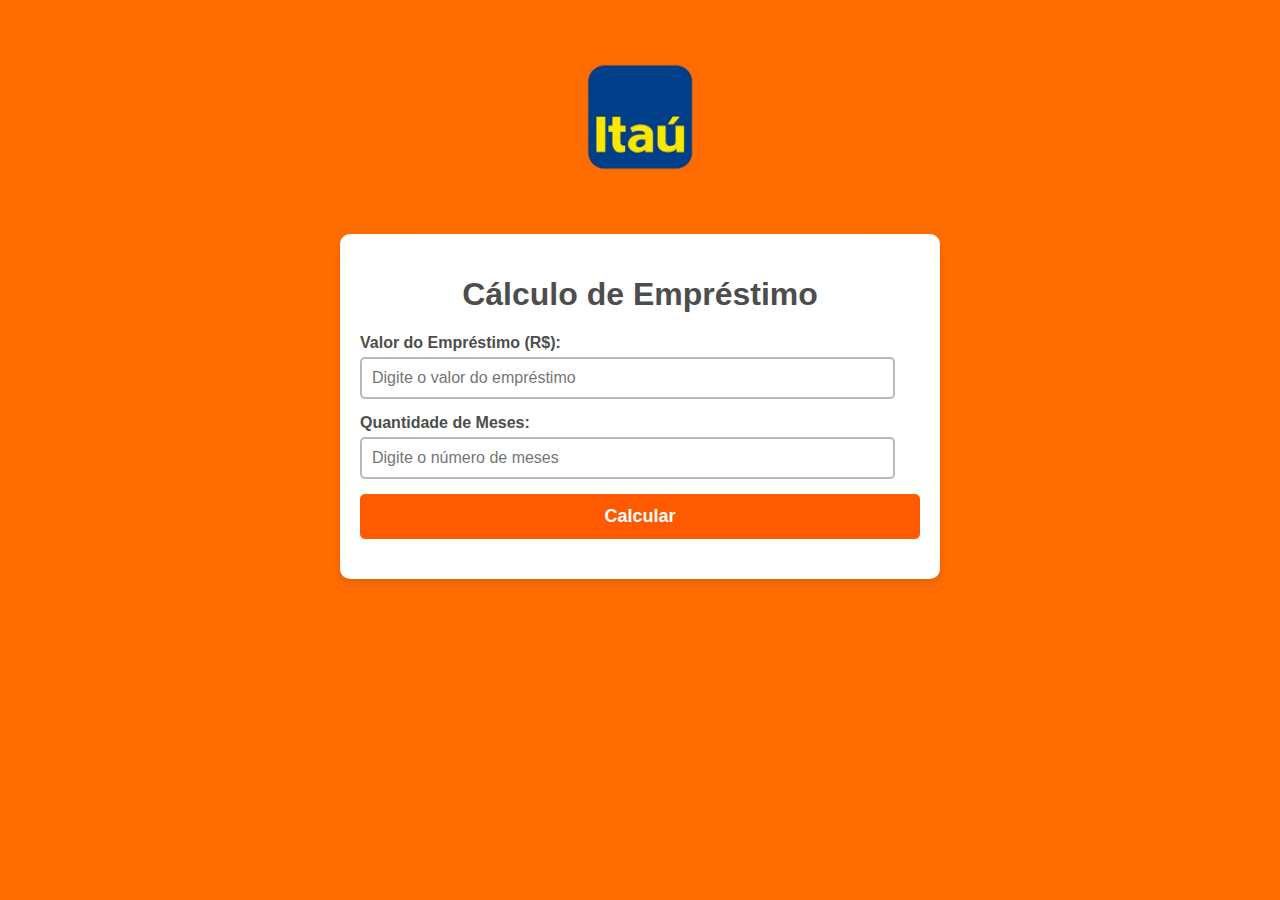
==== index.htm @ db6511fc "Arquivos do projeto" ====
<!DOCTYPE html>
<html lang="pt-br">

<head>
  <meta charset="UTF-8">
  <meta name="viewport" content="width=device-width, initial-scale=1.0">
  <title>Cálculo de Empréstimo - Banco Itaú</title>
  <link rel="stylesheet" href="style.css">
</head>

<body>

  <img src="./itau.jpg" alt="logo itú">

  <div class="container">
    <h1>Cálculo de Empréstimo</h1>

    <!-- Formulário para inserir os dados -->
    <div class="input-group">
      <label for="valor">Valor do Empréstimo (R$):</label>
      <input type="number" id="valor" placeholder="Digite o valor do empréstimo" />
    </div>

    <div class="input-group">
      <label for="meses">Quantidade de Meses:</label>
      <input type="number" id="meses" placeholder="Digite o número de meses" />
    </div>

    <button class="btn-calcular">Calcular</button>

    <!-- Exibição do resultado -->
    <div id="resultado" class="resultado"></div>
  </div>


  <script src="scripts.js"></script>
</body>

</html>
---- style.css ----
/* Estilos Globais */
body {
    font-family: Arial, sans-serif;
    background-color: #ff6d00;
    margin: 0;
    border: 0;
    padding: 0;
    box-sizing: border-box; /* Garante que padding e bordas não afetem a largura total */
}

* {
    box-sizing: border-box; /* Aplica box-sizing a todos os elementos */
}

img {
    display: block;
    width: 100%; /* A imagem agora ocupa 100% do tamanho disponível */
    max-width: 450px; /* Limita a largura máxima da imagem */
    margin: 0 auto;
    height: auto; /* Garante que a altura se ajuste proporcionalmente */
}

/* Container principal */
.container {
    width: 100%;
    max-width: 600px; /* Largura máxima do contêiner */
    margin: 0 auto; /* Centraliza o contêiner */
    padding: 20px;
    background-color: white;
    box-shadow: 0px 4px 8px rgba(0, 0, 0, 0.1);
    border-radius: 10px;
}

/* Título */
h1 {
    text-align: center;
    color: #4d4d4d;
}

/* Estilo dos inputs */
.input-group {
    margin-bottom: 15px;
    padding-right: 25px;
}

label {
    font-size: 16px;
    font-weight: bold;
    color: #4d4d4d;
}

input[type="number"],
input[type="text"] {
    width: 100%;
    padding: 10px;
    margin-top: 5px;
    border: 2px solid #b8b8b8;
    border-radius: 5px;
    font-size: 16px;
    color: #333;
}

input[type="number"]:focus,
input[type="text"]:focus {
    border-color: #004c8c;
    outline: none;
}

/* Botão Calcular */
.btn-calcular {
    width: 100%;
    padding: 12px;
    background-color: #ff5a00;
    color: white;
    border: none;
    border-radius: 5px;
    font-size: 18px;
    font-weight: bold;
    cursor: pointer;
    transition: background-color 0.3s;
}

.btn-calcular:hover {
    background-color: #f57c00;
}

/* Estilo para exibir o resultado */
.resultado {
    text-align: center;
    margin-top: 20px;
    font-size: 20px;
    font-weight: bold;
    color: #004c8c;
}

/* Estilo de alerta em caso de erro */
.erro {
    color: red;
    font-size: 16px;
    font-weight: bold;
}

/* Responsividade */

/* Para telas pequenas (até 768px de largura) */
@media screen and (max-width: 768px) {
    .container {
        padding: 20px;
        width: 90%; /* O contêiner agora ocupa 90% da largura da tela */
        max-width: none; /* Remove a limitação de max-width */
        margin: 0 auto; /* Centraliza o contêiner */
    }

    img {
        width: 100%; /* A imagem ocupa toda a largura do contêiner */
        max-width: 400px; /* Limita a largura máxima da imagem */
    }

    .input-group {
        margin-bottom: 12px;
    }

    label {
        font-size: 14px;
    }

    input[type="number"],
    input[type="text"] {
        font-size: 14px; /* Reduz o tamanho da fonte dos inputs */
        padding: 8px;
    }

    .btn-calcular {
        padding: 10px;
        font-size: 16px; /* Ajusta o tamanho do botão */
    }

    .resultado {
        font-size: 18px;
    }
}

/* Para telas muito pequenas (como celulares verticais) */
@media screen and (max-width: 480px) {
    .container {
        padding: 10px;
        width: 90%; /* O contêiner ocupa 90% da largura da tela */
        margin: 0 auto; /* Garante que o contêiner continue centralizado */
    }

    img {
        width: 100%; /* A imagem ocupa toda a largura da tela */
        max-width: 350px; /* Limita o tamanho máximo da imagem */
    }

    .input-group {
        margin-bottom: 10px;
    }

    label {
        font-size: 12px;
    }

    input[type="number"],
    input[type="text"] {
        font-size: 12px; /* Ajusta ainda mais a fonte para telas pequenas */
        padding: 6px;
    }

    .btn-calcular {
        padding: 8px;
        font-size: 14px;
    }

    .resultado {
        font-size: 16px;
    }
}
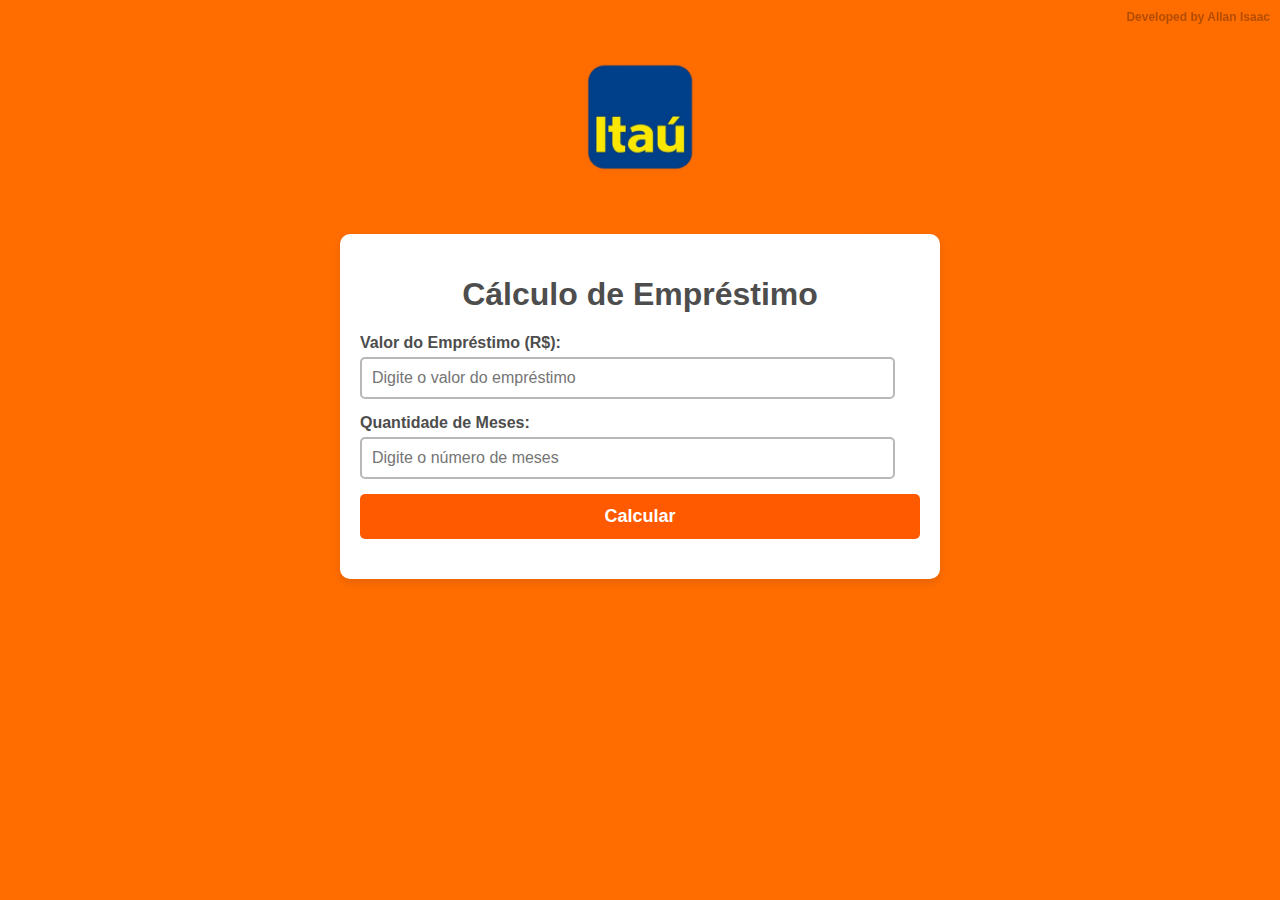
==== commit 73459dee: "Adicionando marca dagua" ====
--- a/index.htm
+++ b/index.htm
@@ -9,7 +9,7 @@
 </head>
 
 <body>
-
+  <!-- Logo -->
   <img src="./itau.jpg" alt="logo itú">
 
   <div class="container">
@@ -32,8 +32,11 @@
     <div id="resultado" class="resultado"></div>
   </div>
 
+  <!-- Marca D'água -->
+  <div class="watermark">Developed by Allan Isaac</div>
 
   <script src="scripts.js"></script>
 </body>
 
+
 </html>--- a/style.css
+++ b/style.css
@@ -29,6 +29,7 @@
     background-color: white;
     box-shadow: 0px 4px 8px rgba(0, 0, 0, 0.1);
     border-radius: 10px;
+   
 }
 
 /* Título */
@@ -100,10 +101,26 @@
     font-weight: bold;
 }
 
+/* Estilo para a marca d'água */
+.watermark {
+    position: fixed;
+    top: 10px; /* Posiciona no topo da tela */
+    right: 10px; /* Posiciona à direita */
+    font-size: 12px; /* Define um tamanho de fonte menor */
+    color: rgba(0, 0, 0, 0.3); /* Cor preta com opacidade para não ser muito chamativa */
+    font-weight: bold;
+    z-index: 9999; /* Garante que o texto fique acima de outros elementos */
+    pointer-events: none; /* Impede que o texto da marca d'água interfira nos cliques */
+  }
+  
+
 /* Responsividade */
 
 /* Para telas pequenas (até 768px de largura) */
 @media screen and (max-width: 768px) {
+    .watermark{
+        font-size: 10px;
+    }
     .container {
         padding: 20px;
         width: 90%; /* O contêiner agora ocupa 90% da largura da tela */
@@ -142,6 +159,9 @@
 
 /* Para telas muito pequenas (como celulares verticais) */
 @media screen and (max-width: 480px) {
+    .watermark{
+        font-size: 7px;
+    }
     .container {
         padding: 10px;
         width: 90%; /* O contêiner ocupa 90% da largura da tela */
